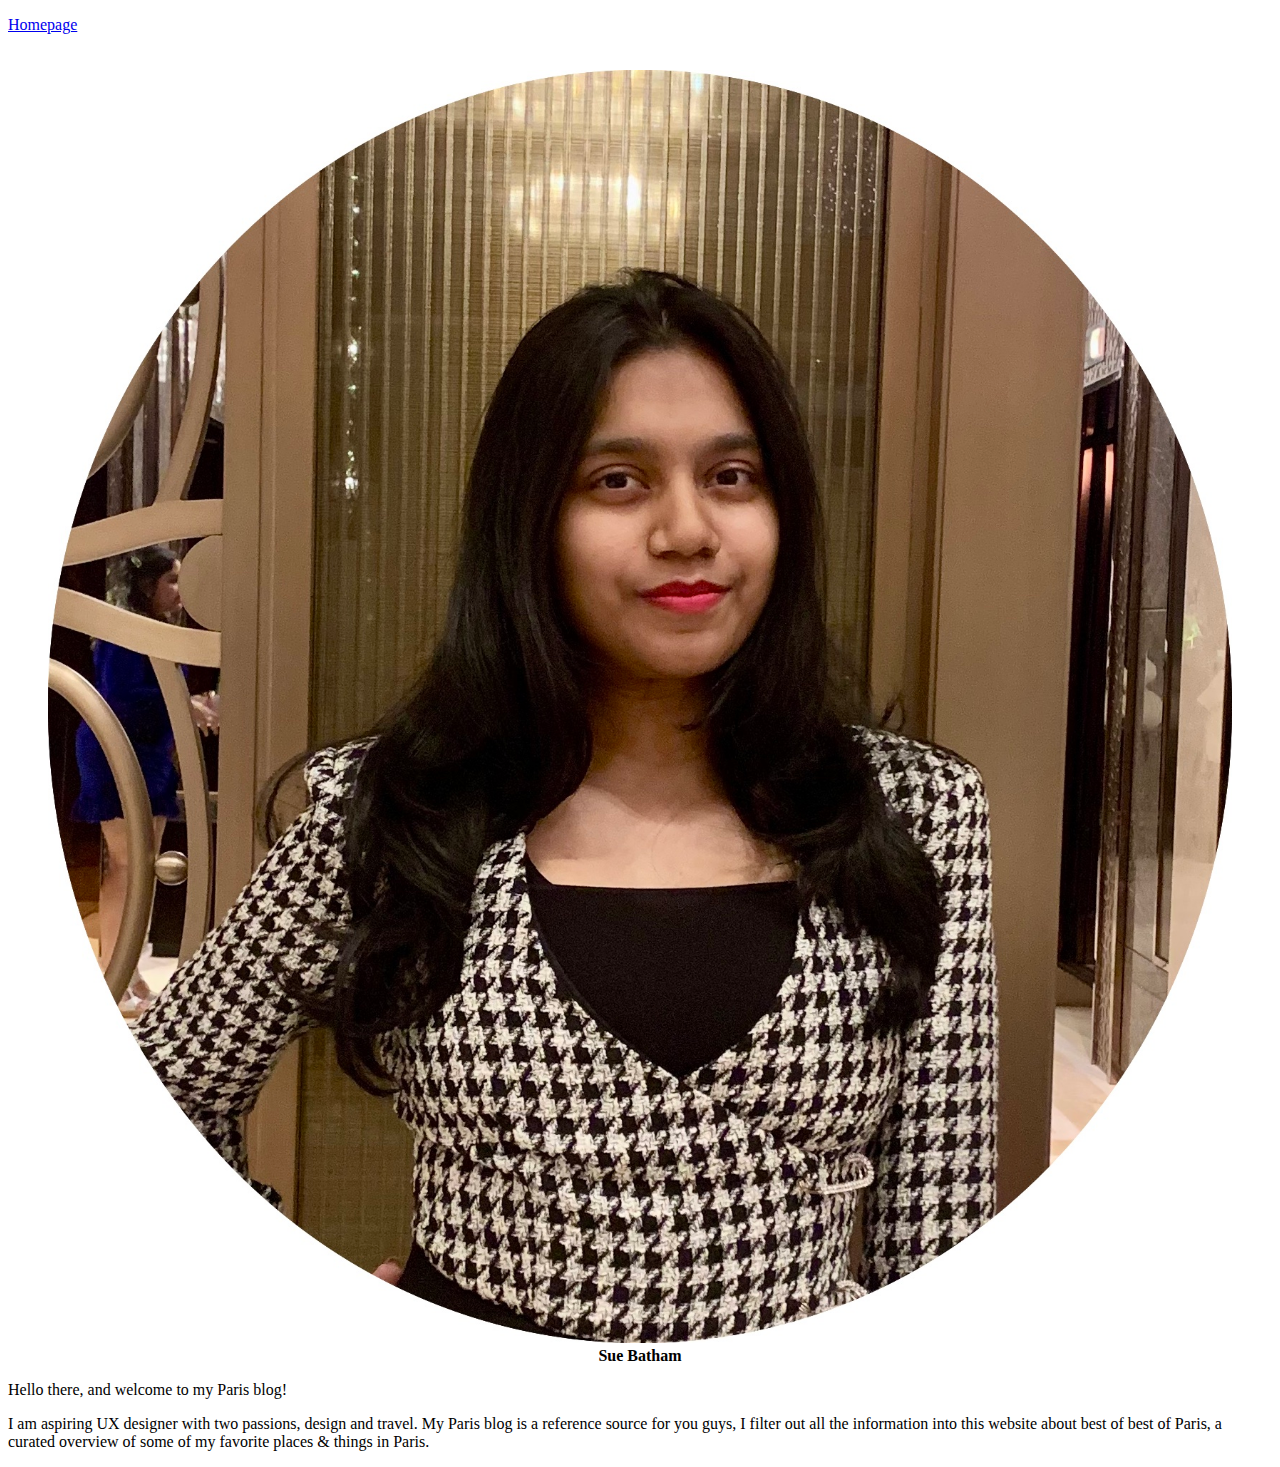
==== about.html @ f17a7e77 "New pages added & editing" ====
<!DOCTYPE html>
<html lang="en">
<head>
    <meta charset="UTF-8">
    <meta http-equiv="X-UA-Compatible" content="IE=edge">
    <meta name="viewport" content="width=device-width, initial-scale=1.0">
    <title>About</title>
    <link rel="stylesheet" href="styles/stylesheet3.css">
</head>

<p>  
    <a href="index.html">Homepage</a>

</p>
    
<body>
    <figure>
        <img alt=" " src="images/self_portrait.jpg"
        alt="Self Portrait" width=400" height="300">
        <figcaption>
           <b> Sue Batham </b>
        </figcaption>
        </figure>
<section>
    <p>Hello there, and welcome to my Paris blog!
    </p>

    <p>I am aspiring UX designer with two passions, design and travel. My Paris blog is a reference source for you guys, I filter out all the information into this website about best of best of Paris, a curated overview of some of my favorite places & things in Paris.</p>

<p>
    
</p>
</section>

</body>
</html>
---- styles/stylesheet3.css ----
* {box-sizing: border-box ;}

@font-face {
  font-family:'Quicksand-Regular';
  src: url('../fonts/Quicksand-Regular.ttf') format('truetype');
  font-weight: normal;
  font-style: normal;
}

@font-face {
  font-family:'Champagne & Limousines';
  src: url( '../fonts/Champagne & Limousines.ttf') format('truetype');
  font-weight: normal;
  font-style: normal;
}

@font-face {
  font-family:'GreatVibes-Regular';
  src: url('../fonts/GreatVibes-Regular.ttf') format('truetype');
  font-weight: normal;
  font-style: normal;
}

h1 {
    color: rgb(208, 125, 0);
    font-family:'GreatVibes-Regular';
    font-size: 55px;
    text-align: center;
    letter-spacing: -0.05rem;
    padding: 0 0.5rem;
    text-shadow: 0px 11px 10px rgba(81,67,21,0.8);
    }

    img {
        height: auto;
        width: 100%;
        margin-top:20px;;
      }
  
figcaption{
  text-align: center;
}
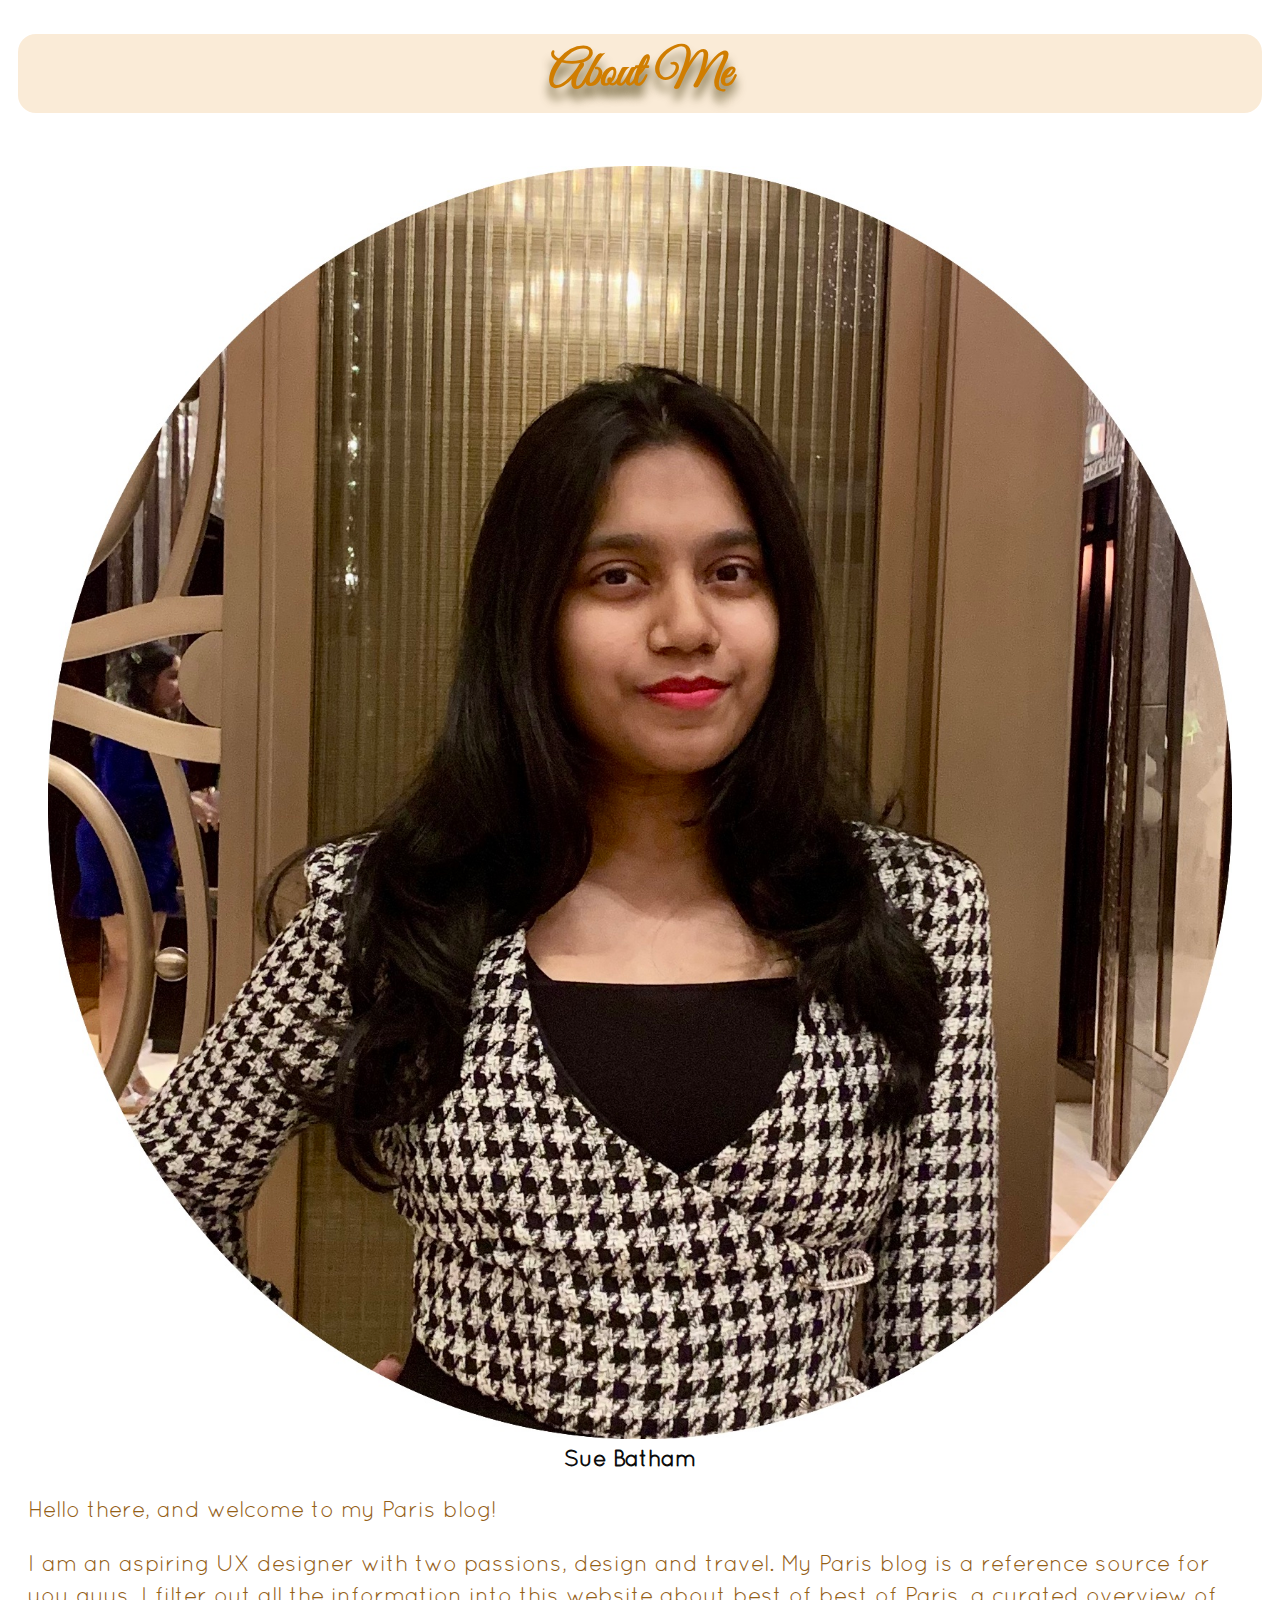
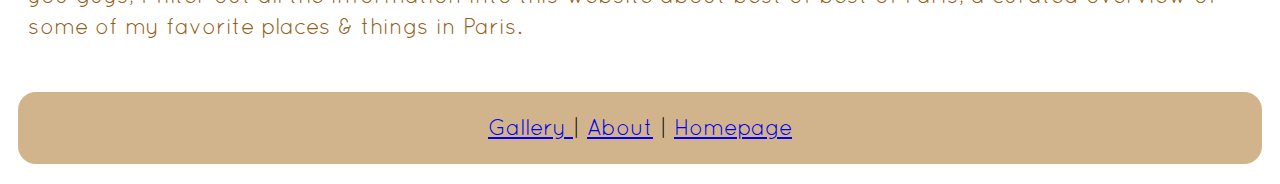
==== commit 39918228: "New updates" ====
--- a/about.html
+++ b/about.html
@@ -8,15 +8,17 @@
     <link rel="stylesheet" href="styles/stylesheet3.css">
 </head>
 
-<p>  
-    <a href="index.html">Homepage</a>
 
-</p>
-    
+
 <body>
+ <header>
+ 
+        <h1>About Me</h1>
+
+</header>
     <figure>
-        <img alt=" " src="images/self_portrait.jpg"
-        alt="Self Portrait" width=400" height="300">
+        <img src="images/self_portrait.jpg"
+        alt="self_portrait" width="400" height="300">
         <figcaption>
            <b> Sue Batham </b>
         </figcaption>
@@ -25,12 +27,22 @@
     <p>Hello there, and welcome to my Paris blog!
     </p>
 
-    <p>I am aspiring UX designer with two passions, design and travel. My Paris blog is a reference source for you guys, I filter out all the information into this website about best of best of Paris, a curated overview of some of my favorite places & things in Paris.</p>
-
+    <p>I am an aspiring UX designer with two passions, design and travel. My Paris blog is a reference source for you guys, I filter out all the information into this website about best of best of Paris, a curated overview of some of my favorite places & things in Paris.</p>
 <p>
     
 </p>
 </section>
 
+<footer>
+
+    <a href="gallery.html"> Gallery </a> |
+    
+    <a href="about.html">About</a> |
+  
+    <a href="index.html">Homepage</a>
+    
+  
+</footer>
+
 </body>
 </html>--- a/styles/stylesheet3.css
+++ b/styles/stylesheet3.css
@@ -22,14 +22,21 @@
   font-style: normal;
 }
 
+header{
+background-color: antiquewhite;
+border-radius: 18px;
+margin: 20px 10px 20px 10px;
+}
+
 h1 {
     color: rgb(208, 125, 0);
     font-family:'GreatVibes-Regular';
-    font-size: 55px;
+    font-size: 50px;
     text-align: center;
     letter-spacing: -0.05rem;
-    padding: 0 0.5rem;
+    padding: 0.5rem 0.5rem;
     text-shadow: 0px 11px 10px rgba(81,67,21,0.8);
+
     }
 
     img {
@@ -40,4 +47,48 @@
   
 figcaption{
   text-align: center;
-}+  font-size: 1.4rem; 
+  font-family:'Quicksand-Regular';
+  line-height: 1.4;
+  font-weight: bolder;
+  color:#0c0c0c;
+  margin-right: 20px;
+}
+
+
+
+p{
+  font-size: 1.4rem; 
+  font-family:'Quicksand-Regular';
+  line-height: 1.4;
+  font-weight: lighter;
+  color: #946017;
+  margin-top: 20px;
+  margin-right: 20px;
+  margin-left: 20px;
+
+}
+
+footer{
+  
+  background-color: tan;
+  font-size: 1.4rem; 
+  font-family:'Quicksand-Regular';
+  line-height: 1.4;
+  text-align: center;
+  border-radius: 18px;
+  padding: 20px 10px;
+  margin: 50px 10px 20px 10px;
+ }
+
+ a:visited {
+
+  color: rgb(96, 71, 136);
+  text-decoration-color: rgb(96, 71, 136);
+    
+} 
+
+a:hover{
+  color: #4f6956;
+  text-decoration-color:#4f6956;
+}
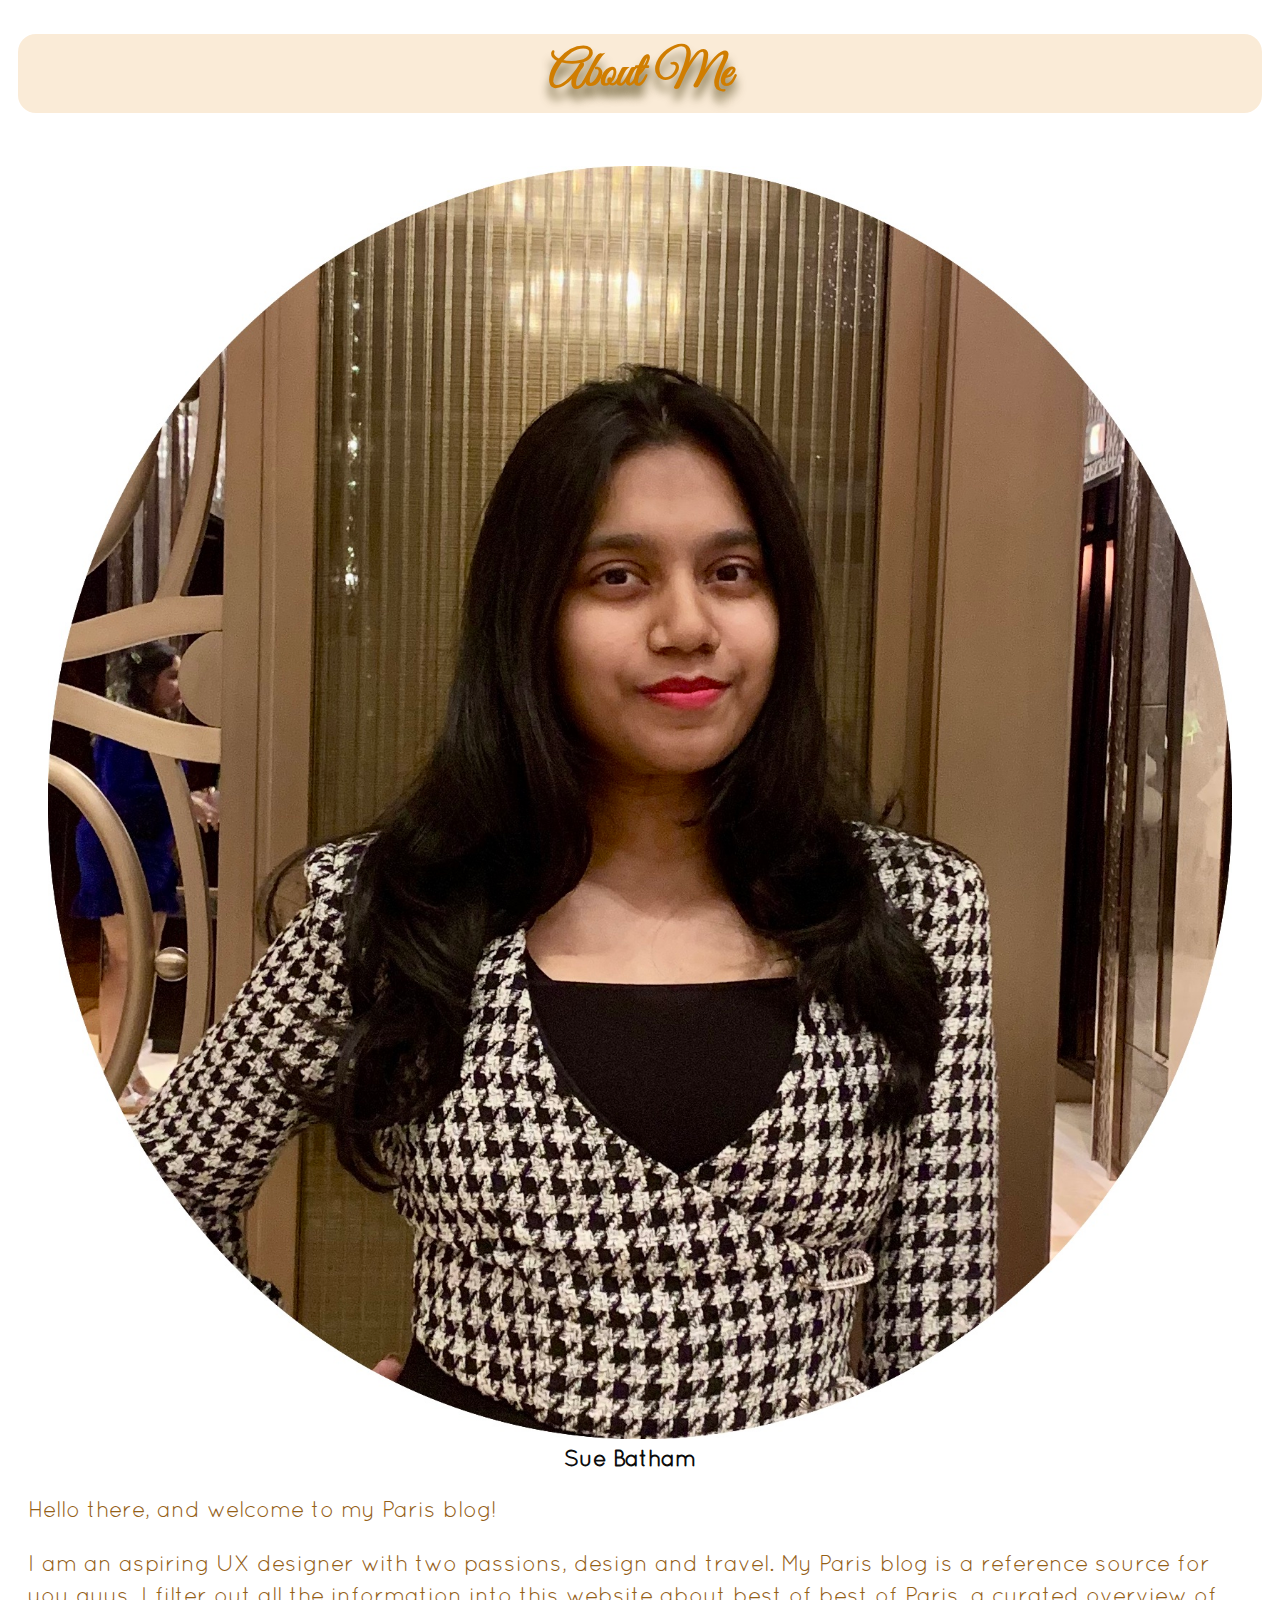
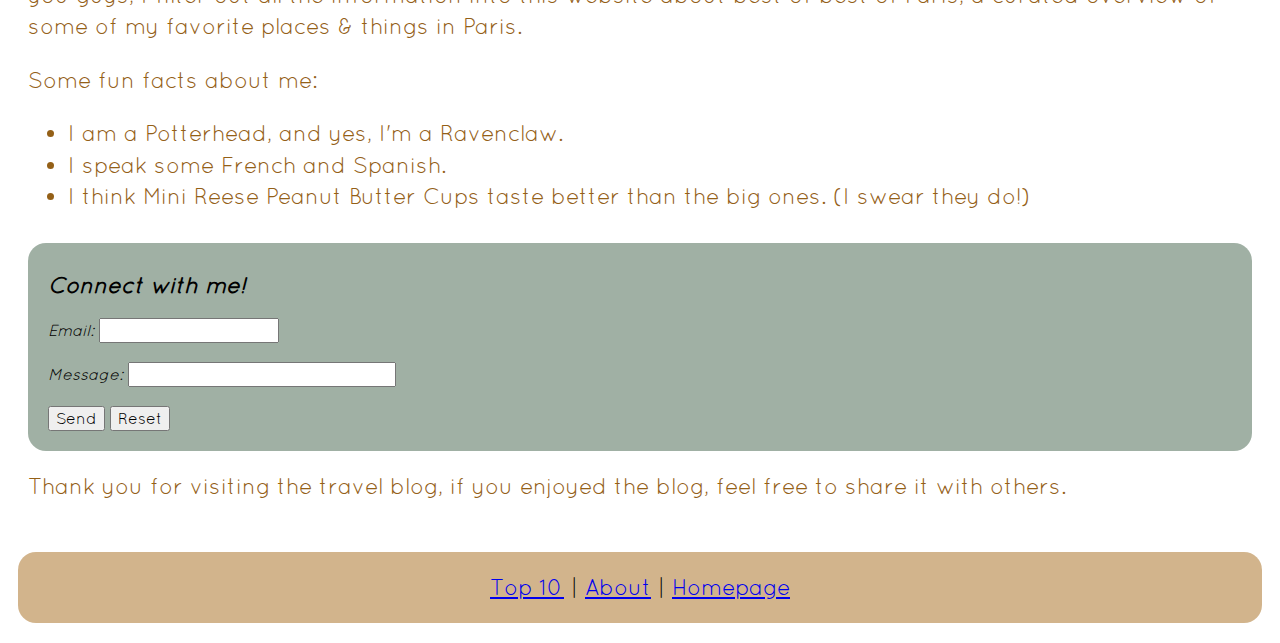
==== commit 64cf13f6: "Formatting & editing" ====
--- a/about.html
+++ b/about.html
@@ -1,48 +1,68 @@
 <!DOCTYPE html>
 <html lang="en">
+
 <head>
     <meta charset="UTF-8">
     <meta http-equiv="X-UA-Compatible" content="IE=edge">
     <meta name="viewport" content="width=device-width, initial-scale=1.0">
+
     <title>About</title>
     <link rel="stylesheet" href="styles/stylesheet3.css">
+
 </head>
 
+<body>
+    <header>
+        <h1>About Me</h1>
+    </header>
 
+    <main>
+        <figure>
+            <img src="images/self_portrait.jpg" alt="self_portrait" width="400" height="300">
+            <figcaption>
+                <b> Sue Batham </b>
+            </figcaption>
+        </figure>
 
-<body>
- <header>
- 
-        <h1>About Me</h1>
+        <p>Hello there, and welcome to my Paris blog!</p>
 
-</header>
-    <figure>
-        <img src="images/self_portrait.jpg"
-        alt="self_portrait" width="400" height="300">
-        <figcaption>
-           <b> Sue Batham </b>
-        </figcaption>
-        </figure>
-<section>
-    <p>Hello there, and welcome to my Paris blog!
-    </p>
+        <p>
+            I am an aspiring UX designer with two passions, design and travel. My
+            Paris blog is a reference source for you guys, I filter out all the
+            information into this website about best of best of Paris, a curated
+            overview of some of my favorite places & things in Paris.
+        </p>
 
-    <p>I am an aspiring UX designer with two passions, design and travel. My Paris blog is a reference source for you guys, I filter out all the information into this website about best of best of Paris, a curated overview of some of my favorite places & things in Paris.</p>
-<p>
-    
-</p>
-</section>
+        <p>Some fun facts about me:<br></p>
 
-<footer>
+        <ul>
+            <li>I am a Potterhead, and yes, I'm a Ravenclaw.</li>
+            <li>I speak some French and Spanish.</li>
+            <li>I think Mini Reese Peanut Butter Cups taste better than the big ones. (I swear they do!)</li>
+        </ul>
 
-    <a href="gallery.html"> Gallery </a> |
-    
-    <a href="about.html">About</a> |
-  
-    <a href="index.html">Homepage</a>
-    
-  
-</footer>
+        <div class="connect">
+            <h2>Connect with me!</h2>
+            <form action="mailto:suebatham@drexel.edu" method="post" enctype="text/plain">
+                <label for="email">Email:</label>
+                <input type="text" id="email" name="email"><br><br>
+                <label for="message">Message:</label>
+                <input type="text" id="message" name="message" size="31"><br><br>
+                <input type="submit" value="Send">
+                <input type="reset" value="Reset">
+            </form>
+        </div>
 
+        <p>Thank you for visiting the travel blog, if you enjoyed the blog, feel free to share it with others.</p>
+
+        <footer>
+            <a href="gallery.html">Top 10</a> |
+
+            <a href="about.html">About</a> |
+
+            <a href="index.html">Homepage</a>
+        </footer>
+    </main>
 </body>
+
 </html>--- a/styles/stylesheet3.css
+++ b/styles/stylesheet3.css
@@ -1,94 +1,128 @@
-  
-* {box-sizing: border-box ;}
+  * {
+    box-sizing: border-box;
+  }
 
-@font-face {
-  font-family:'Quicksand-Regular';
-  src: url('../fonts/Quicksand-Regular.ttf') format('truetype');
-  font-weight: normal;
-  font-style: normal;
-}
+  @font-face {
+    font-family: 'Quicksand-Regular';
+    src: url('../fonts/Quicksand-Regular.ttf') format('truetype');
+    font-weight: normal;
+    font-style: normal;
+  }
 
-@font-face {
-  font-family:'Champagne & Limousines';
-  src: url( '../fonts/Champagne & Limousines.ttf') format('truetype');
-  font-weight: normal;
-  font-style: normal;
-}
+  @font-face {
+    font-family: 'Champagne & Limousines';
+    src: url('../fonts/Champagne & Limousines.ttf') format('truetype');
+    font-weight: normal;
+    font-style: normal;
+  }
 
-@font-face {
-  font-family:'GreatVibes-Regular';
-  src: url('../fonts/GreatVibes-Regular.ttf') format('truetype');
-  font-weight: normal;
-  font-style: normal;
-}
+  @font-face {
+    font-family: 'GreatVibes-Regular';
+    src: url('../fonts/GreatVibes-Regular.ttf') format('truetype');
+    font-weight: normal;
+    font-style: normal;
+  }
 
-header{
-background-color: antiquewhite;
-border-radius: 18px;
-margin: 20px 10px 20px 10px;
-}
+  header {
+    background-color: antiquewhite;
+    border-radius: 18px;
+    margin: 20px 10px 20px 10px;
+  }
 
-h1 {
+  h1 {
     color: rgb(208, 125, 0);
-    font-family:'GreatVibes-Regular';
+    font-family: 'GreatVibes-Regular';
     font-size: 50px;
     text-align: center;
     letter-spacing: -0.05rem;
     padding: 0.5rem 0.5rem;
-    text-shadow: 0px 11px 10px rgba(81,67,21,0.8);
+    text-shadow: 0px 11px 10px rgba(81, 67, 21, 0.8);
 
-    }
+  }
 
-    img {
-        height: auto;
-        width: 100%;
-        margin-top:20px;;
-      }
+  img {
+    height: auto;
+    width: 100%;
+    margin-top: 20px;
+    ;
+  }
+
+  figcaption {
+    text-align: center;
+    font-size: 1.4rem;
+    font-family: 'Quicksand-Regular';
+    line-height: 1.4;
+    font-weight: bolder;
+    color: #0c0c0c;
+    margin-right: 20px;
+  }
   
-figcaption{
-  text-align: center;
-  font-size: 1.4rem; 
-  font-family:'Quicksand-Regular';
-  line-height: 1.4;
-  font-weight: bolder;
-  color:#0c0c0c;
-  margin-right: 20px;
-}
+  ul{
+    font-size: 1.4rem;
+    font-family: 'Quicksand-Regular';
+    line-height: 1.4;
+    font-weight: lighter;
+    color: #946017;
+    margin-top: 20px;
+    margin-right: 20px;
+    margin-left: 20px;
+  }
 
 
+  p {
+    font-size: 1.4rem;
+    font-family: 'Quicksand-Regular';
+    line-height: 1.4;
+    font-weight: lighter;
+    color: #946017;
+    margin-top: 20px;
+    margin-right: 20px;
+    margin-left: 20px;
 
-p{
-  font-size: 1.4rem; 
-  font-family:'Quicksand-Regular';
-  line-height: 1.4;
-  font-weight: lighter;
-  color: #946017;
-  margin-top: 20px;
-  margin-right: 20px;
-  margin-left: 20px;
+  }
 
-}
+  footer {
 
-footer{
-  
-  background-color: tan;
-  font-size: 1.4rem; 
-  font-family:'Quicksand-Regular';
-  line-height: 1.4;
-  text-align: center;
-  border-radius: 18px;
-  padding: 20px 10px;
-  margin: 50px 10px 20px 10px;
- }
+    background-color: tan;
+    font-size: 1.4rem;
+    font-family: 'Quicksand-Regular';
+    line-height: 1.4;
+    text-align: center;
+    border-radius: 18px;
+    padding: 20px 10px;
+    margin: 50px 10px 20px 10px;
+  }
 
- a:visited {
+  a:visited {
 
-  color: rgb(96, 71, 136);
-  text-decoration-color: rgb(96, 71, 136);
+    color: rgb(96, 71, 136);
+    text-decoration-color: rgb(96, 71, 136);
+
+  }
+
+  a:hover {
+    color: #92ac99;
+    text-decoration-color: #4f6956;
+  }
+
+  h2{
+    font-size: 1.4rem;
     
-} 
+  }
 
-a:hover{
-  color: #4f6956;
-  text-decoration-color:#4f6956;
-}
+  .connect {
+    padding: 10px 20px 20px 20px;
+   margin: 30px 20px 20px 20px;
+   background-color: #a0b0a4;
+   font-size: 16px;
+   font-style: italic;
+   color: black;
+   font-family: 'Quicksand-Regular';
+   border-radius: 18px;
+  }
+
+  input{
+    color: black; 
+    font-size: 16px;
+    font-family: 'Quicksand-Regular';
+  }
